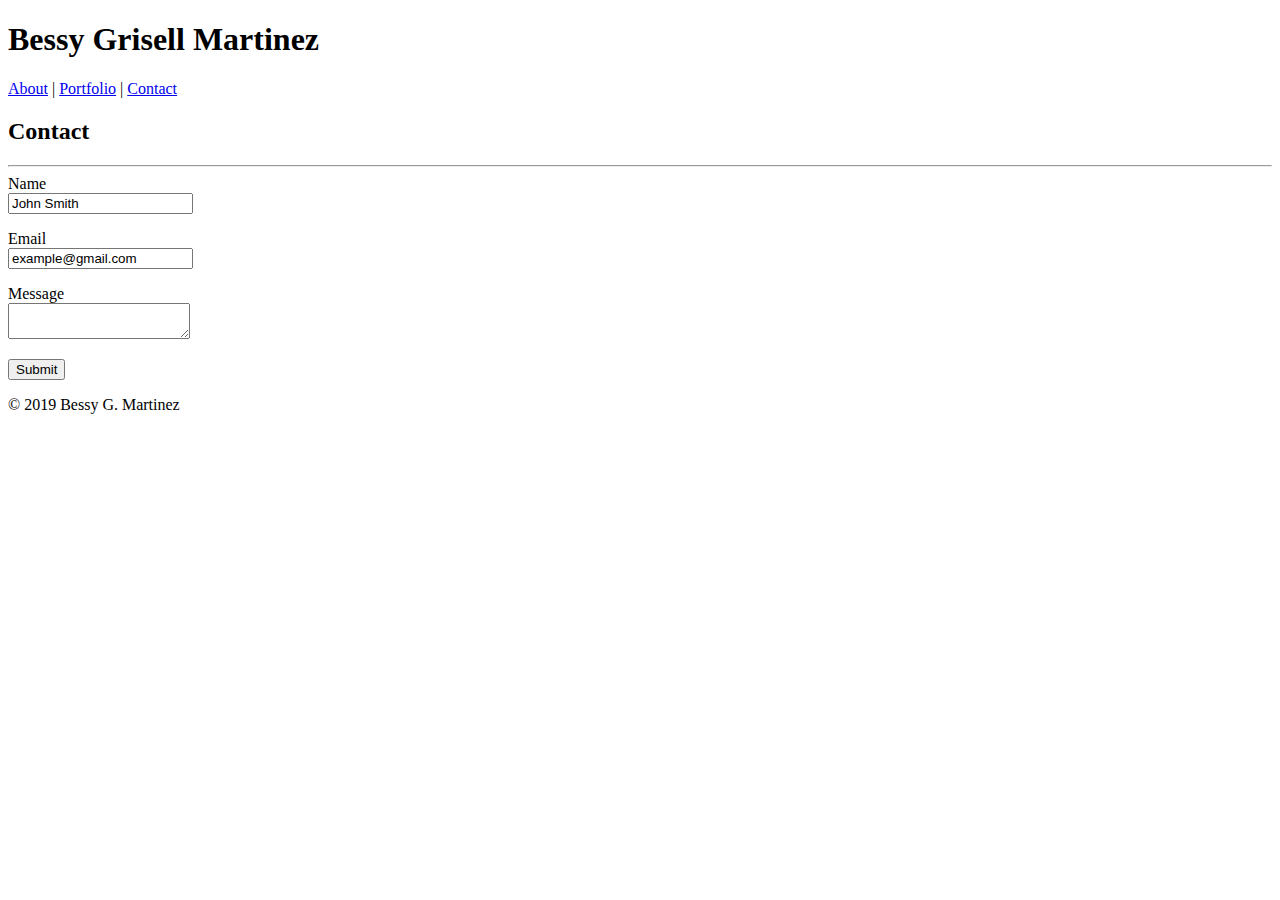
==== contact.html @ 1b57e283 "added links to nav" ====
<!DOCTYPE html>
<html lang="en">

<head>
    <meta charset="UTF-8" />
    <link rel="icon" href="assets/images/bgm_favicon.png" type="image/gif" sizes="16x16">
    <link rel="stylesheet" type="text/css" href="assets/css/style.css">
    <title>this is B E S S Y - CONTACT</title>
</head>

<body>
    <heading>
        <h1>Bessy Grisell Martinez</h1>
    </heading>
    <a href="index.html">About</a> | <a href="portfolio.html">Portfolio</a> | <a href="contact.html">Contact</a></nav>

    <section>
        <h2>Contact</h2>
        <hr>
        Name<br>
        <input type="text" Name="Name" value="John Smith">

        <p>Email<br>
        <input type="text" Name="Email" value="example@gmail.com"></p>

        Message<br>
        <textarea name="Message"></textarea>

        <p><input type="button" Name="SubmitButton" value="Submit"></p>
    </section>

    <footer>© 2019 Bessy G. Martinez</footer>

    </body>
    </html>
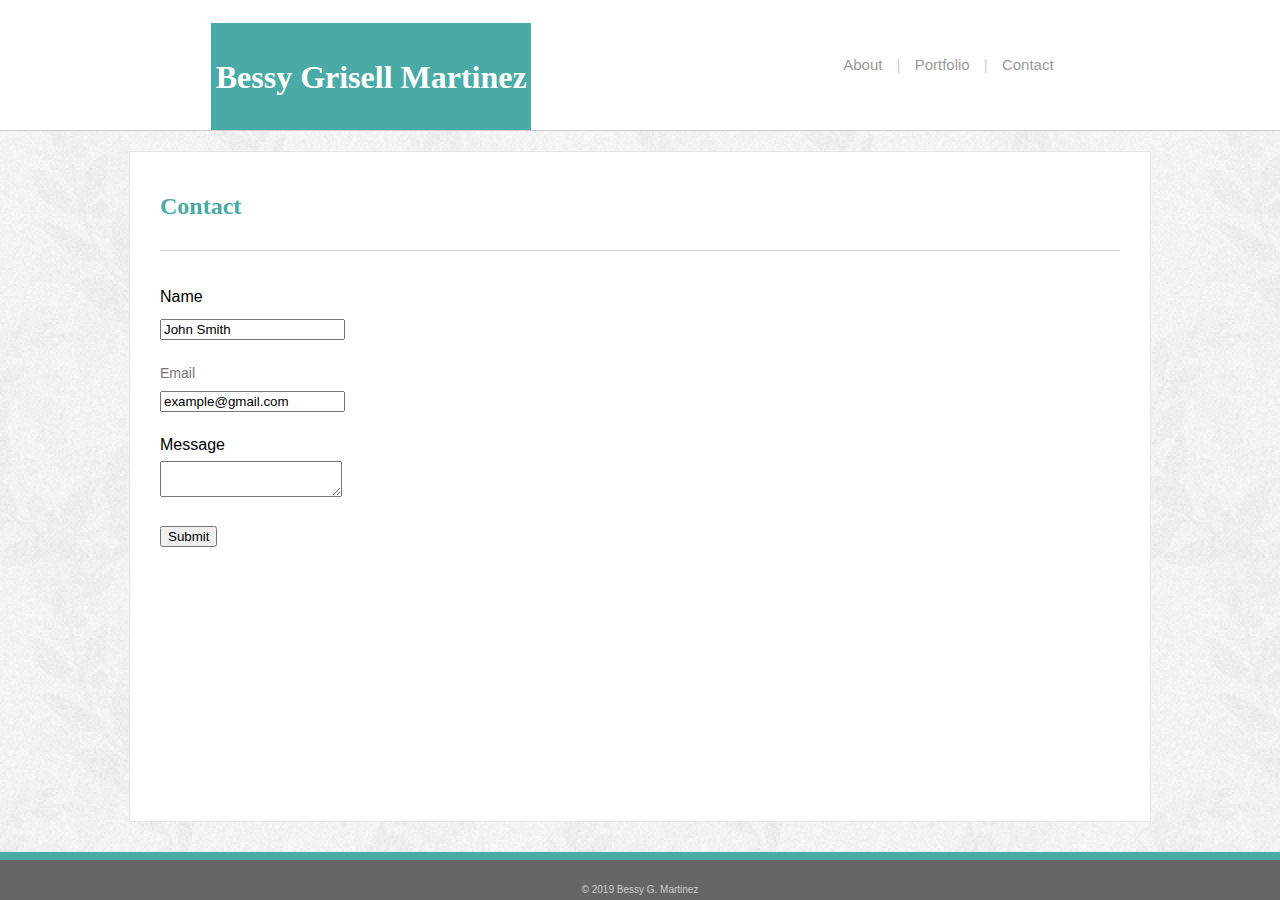
==== commit 79b69a5b: "corrected navigation bar html" ====
--- a/contact.html
+++ b/contact.html
@@ -9,27 +9,32 @@
 </head>
 
 <body>
-    <heading>
-        <h1>Bessy Grisell Martinez</h1>
-    </heading>
-    <a href="index.html">About</a> | <a href="portfolio.html">Portfolio</a> | <a href="contact.html">Contact</a></nav>
-
-    <section>
-        <h2>Contact</h2>
+        <nav class="navbar">
+            <heading class="navheading">
+                <h1>Bessy Grisell Martinez</h1>
+            </heading>
+            <div class="menu">
+                <a href="index.html">About</a>   |  <a href="portfolio.html">Portfolio</a>   |  <a href="contact.html">Contact</a>
+            </div>
+        </nav>
+    
+        <section class="mainbody">
+        <h2 class="clearfix">Contact</h2>
         <hr>
         Name<br>
         <input type="text" Name="Name" value="John Smith">
 
         <p>Email<br>
-        <input type="text" Name="Email" value="example@gmail.com"></p>
+            <input type="text" Name="Email" value="example@gmail.com"></p>
 
         Message<br>
         <textarea name="Message"></textarea>
 
-        <p><input type="button" Name="SubmitButton" value="Submit"></p>
+        <p><input type="button" class="submitbtn" Name="SubmitButton" value="Submit"></p>
     </section>
 
-    <footer>© 2019 Bessy G. Martinez</footer>
+    <footer class="stickyfooter">© 2019 Bessy G. Martinez</footer>
 
-    </body>
-    </html>+</body>
+
+</html>--- a/assets/css/style.css
+++ b/assets/css/style.css
@@ -0,0 +1,133 @@
+body {
+    margin: 0;
+    background-image: url("../images/floralbg.png");
+    font-family: 'Arial', 'Helvetica Neue', 'Helvetica', 'sans-serif';
+    line-height: 2;
+    display: flex;
+    flex-direction: column;
+    height: 100%;
+}
+
+html {
+    height: 100%
+}
+
+p {
+    color: #777777;
+    font-size: 14px;
+    text-align: justify;
+}
+
+a {
+    color: #999999;
+    text-decoration: none;
+    padding: 10px;
+}
+
+a:hover {
+    color: #4aaaa5;
+    text-decoration: overline;
+}
+
+h1 {
+    font-family: Georgia, 'Times New Roman', Times, serif;
+}
+
+h2 {
+    font-family: Georgia, 'Times New Roman', Times, serif;
+    color: #4aaaa5;
+    margin-top: 0;
+}
+
+hr {
+    border: 0;
+    height: 1.5px;
+    background: #cccccc;
+    margin-top: 0px;
+    margin-bottom: 30px;
+}
+
+nav {
+    display: inline-block;
+    background-color: white;
+    width: 100%;
+    position: relative;
+    margin: 0;
+    padding: 0;
+    border-bottom: solid 1.5px #cccccc;
+}
+
+.navheading {
+    color: white;
+    background-color: #4aaaa5;
+    width: 25%;
+    float: left;
+    position: absolute;
+    bottom: 0;
+    margin-bottom: auto;
+    margin-left: 16.5%;
+    text-align: center;
+}
+
+.menu {
+    float: right;
+    margin-right: 13%;
+    padding: 50px;
+    font-size: 15px;
+    color: #cccccc;
+}
+
+.clearfix {
+    clear: both;
+    overflow: auto;
+}
+
+.mainbody {
+    background-color: #ffffff;
+    width: 960px;
+    margin-top: 20px;
+    margin-left: auto;
+    margin-right: auto;
+    border: solid 1.5px #e7e6e6;
+    padding: 30px;
+    flex: 1 0 auto;
+}
+
+.aboutimg {
+    float: left;
+    margin: 0 20px 20px 0;
+    height: 300px;
+    weight: 300px;
+}
+
+td {
+    margin: 15px;
+  }
+
+  .tblimg {
+    position: relative;
+    display: inline-block;
+    padding: 0;
+    }
+  
+  .text-block {
+    position: absolute;
+    margin: 0 auto;
+    left; 0;
+    right: 0;
+    top: 75%;
+    width: 100%;
+    text-align: center;
+    background-color: darkgrey;
+  }
+
+  .stickyfooter {
+      background-color: #666666;
+      color: #cccccc;
+      font-size: 10px;
+      text-align: center;
+      border-top: solid 8px #4aaaa5;
+      padding-top: 20px;
+      margin-top: 30px;
+      flex-shrink: 0;
+  }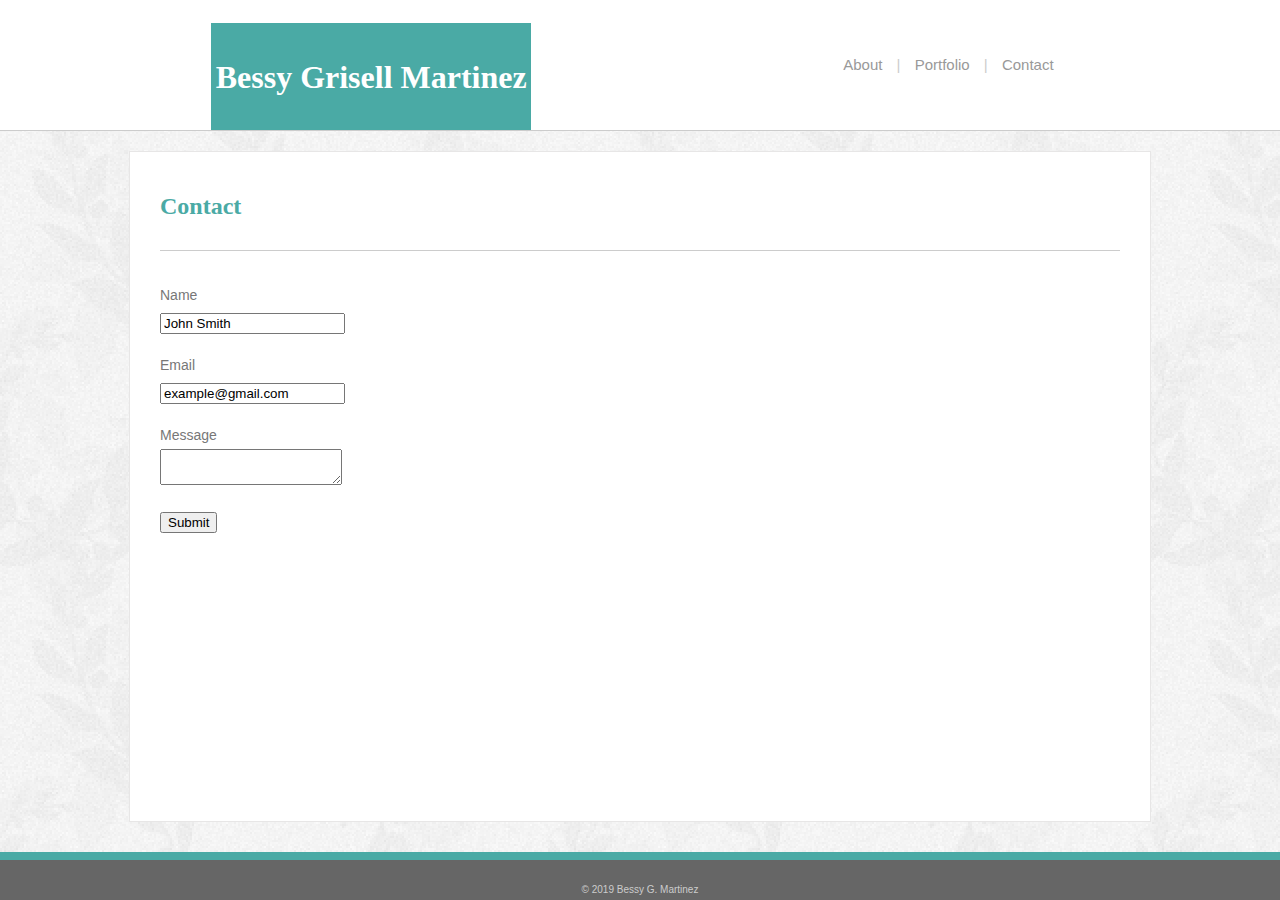
==== commit 7810fede: "fixed spacing between input fields" ====
--- a/contact.html
+++ b/contact.html
@@ -21,14 +21,14 @@
         <section class="mainbody">
         <h2 class="clearfix">Contact</h2>
         <hr>
-        Name<br>
-        <input type="text" Name="Name" value="John Smith">
+        <p>Name<br>
+        <input type="text" Name="Name" value="John Smith"></p>
 
         <p>Email<br>
-            <input type="text" Name="Email" value="example@gmail.com"></p>
+        <input type="text" Name="Email" value="example@gmail.com"></p>
 
-        Message<br>
-        <textarea name="Message"></textarea>
+        <p>Message<br>
+        <textarea name="Message"></textarea></p>
 
         <p><input type="button" class="submitbtn" Name="SubmitButton" value="Submit"></p>
     </section>
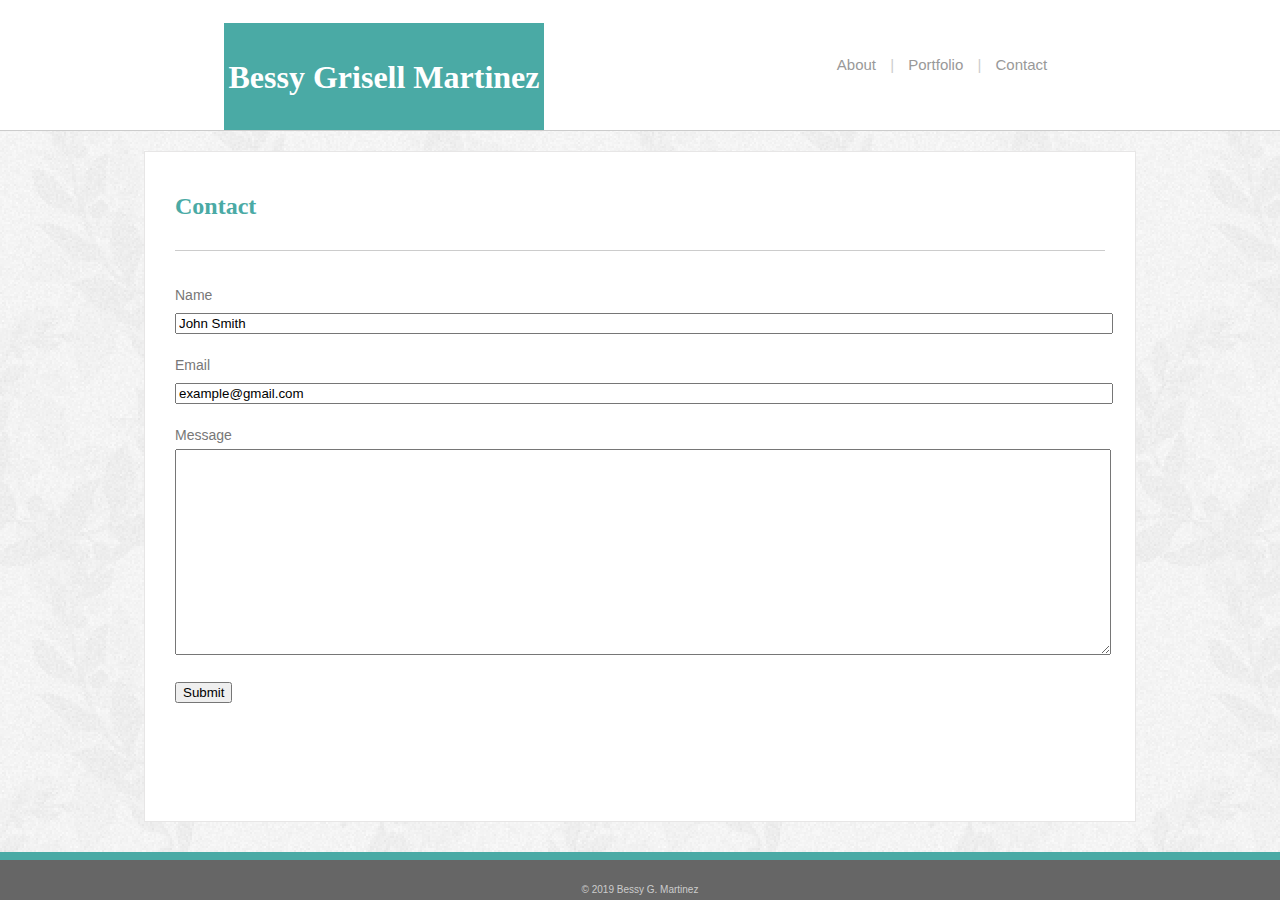
==== commit b12c97dd: "added class to input" ====
--- a/contact.html
+++ b/contact.html
@@ -22,10 +22,10 @@
         <h2 class="clearfix">Contact</h2>
         <hr>
         <p>Name<br>
-        <input type="text" Name="Name" value="John Smith"></p>
+        <input type="text" Name="Name" value="John Smith" class="txtinput"></p>
 
         <p>Email<br>
-        <input type="text" Name="Email" value="example@gmail.com"></p>
+        <input type="text" Name="Email" value="example@gmail.com" class="txtinput"></p>
 
         <p>Message<br>
         <textarea name="Message"></textarea></p>
--- a/assets/css/style.css
+++ b/assets/css/style.css
@@ -65,13 +65,13 @@
     position: absolute;
     bottom: 0;
     margin-bottom: auto;
-    margin-left: 16.5%;
+    margin-left: 17.5%;
     text-align: center;
 }
 
 .menu {
     float: right;
-    margin-right: 13%;
+    margin-right: 13.5%;
     padding: 50px;
     font-size: 15px;
     color: #cccccc;
@@ -84,7 +84,7 @@
 
 .mainbody {
     background-color: #ffffff;
-    width: 960px;
+    width: 930px;
     margin-top: 20px;
     margin-left: auto;
     margin-right: auto;
@@ -112,10 +112,9 @@
   
   .text-block {
     position: absolute;
-    margin: 0 auto;
-    left; 0;
+    left: 0;
     right: 0;
-    top: 75%;
+    top: 65%;
     width: 100%;
     text-align: center;
     background-color: darkgrey;
@@ -130,4 +129,13 @@
       padding-top: 20px;
       margin-top: 30px;
       flex-shrink: 0;
+  }
+
+  .txtinput {
+      width: 100%;
+  }
+
+  textarea {
+      width: 100%;
+      height: 200px;
   }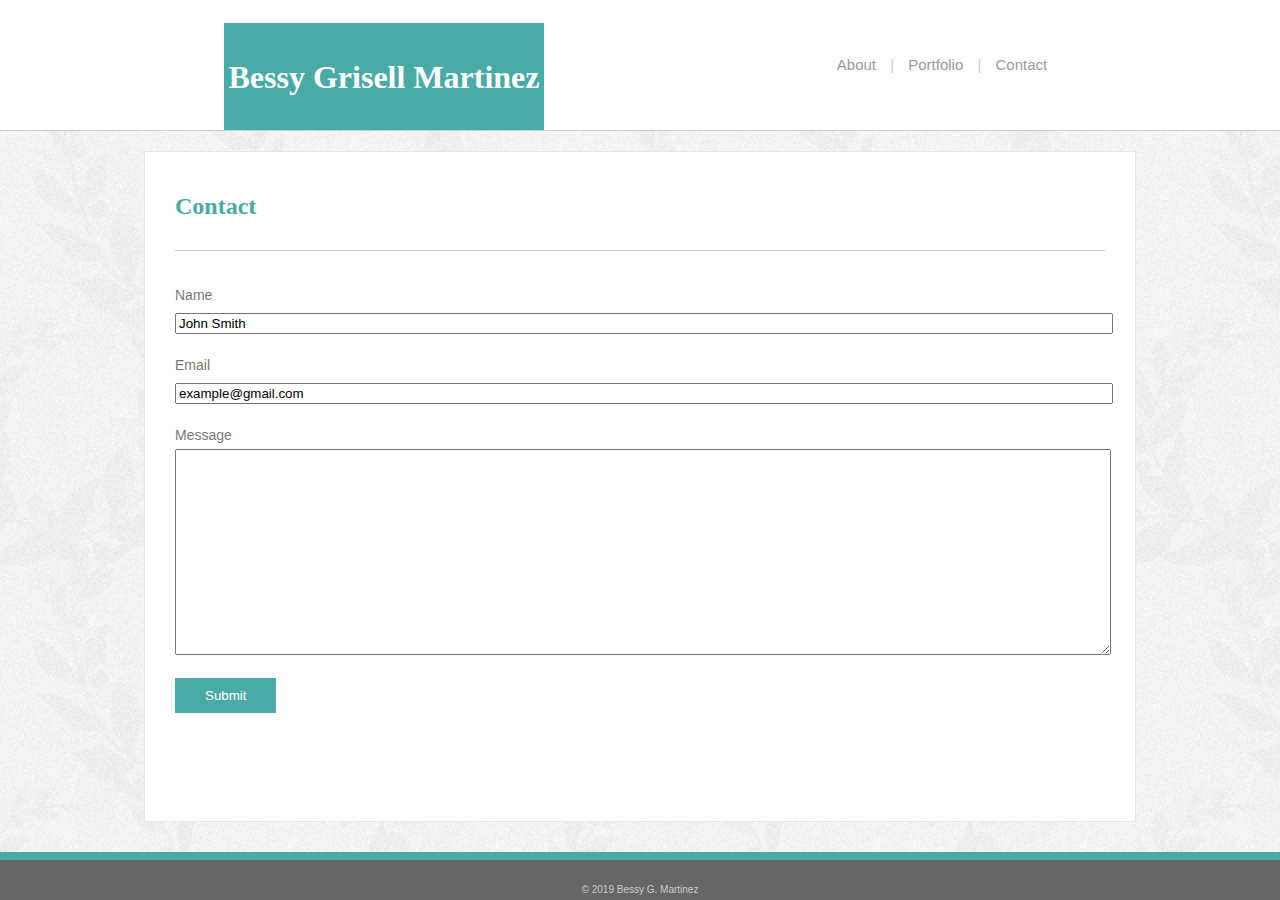
==== commit 83ab3dc8: "fixed UTF-8 tag" ====
--- a/contact.html
+++ b/contact.html
@@ -2,7 +2,7 @@
 <html lang="en">
 
 <head>
-    <meta charset="UTF-8" />
+    <meta charset="UTF-8">
     <link rel="icon" href="assets/images/bgm_favicon.png" type="image/gif" sizes="16x16">
     <link rel="stylesheet" type="text/css" href="assets/css/style.css">
     <title>this is B E S S Y - CONTACT</title>
--- a/assets/css/style.css
+++ b/assets/css/style.css
@@ -89,7 +89,7 @@
     margin-left: auto;
     margin-right: auto;
     border: solid 1.5px #e7e6e6;
-    padding: 30px;
+    padding: 30px 30px 10px 30px;
     flex: 1 0 auto;
 }
 
@@ -138,4 +138,15 @@
   textarea {
       width: 100%;
       height: 200px;
+  }
+
+  .submitbtn {
+      background-color: #4aaaa5;
+      border: none;
+      color: white;
+      padding: 10px 30px;
+      text-align: center;
+      text-decoration: none;
+      margin: 0;
+      cursor: pointer;
   }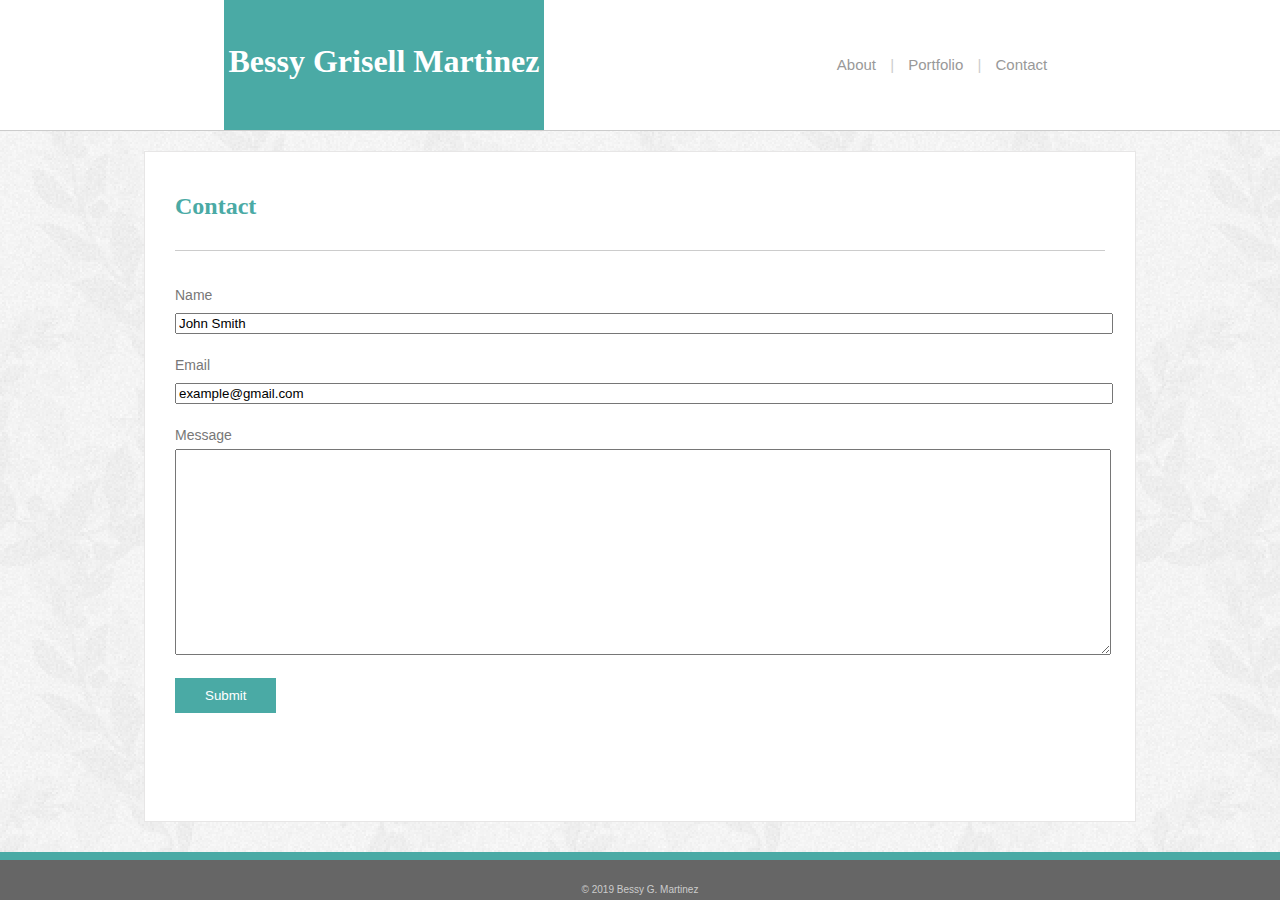
==== commit 81c27a02: "removed heading tag and corrected form tag in section starting at line 21" ====
--- a/contact.html
+++ b/contact.html
@@ -9,30 +9,31 @@
 </head>
 
 <body>
-        <nav class="navbar">
-            <heading class="navheading">
-                <h1>Bessy Grisell Martinez</h1>
-            </heading>
-            <div class="menu">
-                <a href="index.html">About</a>   |  <a href="portfolio.html">Portfolio</a>   |  <a href="contact.html">Contact</a>
-            </div>
-        </nav>
-    
-        <section class="mainbody">
+        <nav>
+                <div class="title">
+                    <h1>Bessy Grisell Martinez</h1>
+                    </div>
+                <div class="menu">
+                    <a href="index.html">About</a>   |  <a href="portfolio.html">Portfolio</a>   |  <a href="contact.html">Contact</a>
+                </div>
+            </nav>
+
+    <section class="mainbody">
         <h2 class="clearfix">Contact</h2>
         <hr>
-        <p>Name<br>
-        <input type="text" Name="Name" value="John Smith" class="txtinput"></p>
+        <form action="mailto:nakiwarai13@gmail.com" method="GET">
+            <p>Name<br>
+                <input type="text" Name="Name" value="John Smith" class="txtinput"></p>
 
-        <p>Email<br>
-        <input type="text" Name="Email" value="example@gmail.com" class="txtinput"></p>
+            <p>Email<br>
+                <input type="text" Name="Email" value="example@gmail.com" class="txtinput"></p>
 
-        <p>Message<br>
-        <textarea name="Message"></textarea></p>
+            <p>Message<br>
+                <textarea name="Message"></textarea></p>
 
-        <p><input type="button" class="submitbtn" Name="SubmitButton" value="Submit"></p>
+            <p><input type="button" class="submitbtn" Name="SubmitButton" value="Submit"></p>
+            </form>
     </section>
-
     <footer class="stickyfooter">© 2019 Bessy G. Martinez</footer>
 
 </body>
--- a/assets/css/style.css
+++ b/assets/css/style.css
@@ -29,8 +29,32 @@
     text-decoration: overline;
 }
 
+.portlink {
+    color: #666666;
+    font-weight: bold;
+}
+
+.portlink:hover {
+    background-color: #666666;
+    text-decoration: none;
+}
+
 h1 {
     font-family: Georgia, 'Times New Roman', Times, serif;
+}
+
+.title {
+    color: white;
+    background-color: #4aaaa5;
+    width: 25%;
+    height: 100%;
+    float: left;
+    position: absolute;
+    bottom: 0;
+    margin-bottom: 0;
+    margin-left: 17.5%;
+    text-align: center;
+    line-height: 80px;
 }
 
 h2 {
@@ -55,18 +79,6 @@
     margin: 0;
     padding: 0;
     border-bottom: solid 1.5px #cccccc;
-}
-
-.navheading {
-    color: white;
-    background-color: #4aaaa5;
-    width: 25%;
-    float: left;
-    position: absolute;
-    bottom: 0;
-    margin-bottom: auto;
-    margin-left: 17.5%;
-    text-align: center;
 }
 
 .menu {
@@ -114,7 +126,7 @@
     position: absolute;
     left: 0;
     right: 0;
-    top: 65%;
+    top: 75%;
     width: 100%;
     text-align: center;
     background-color: darkgrey;
@@ -149,4 +161,9 @@
       text-decoration: none;
       margin: 0;
       cursor: pointer;
+  }
+
+  .portimg {
+      width: 200px;
+      height: 200px;
   }